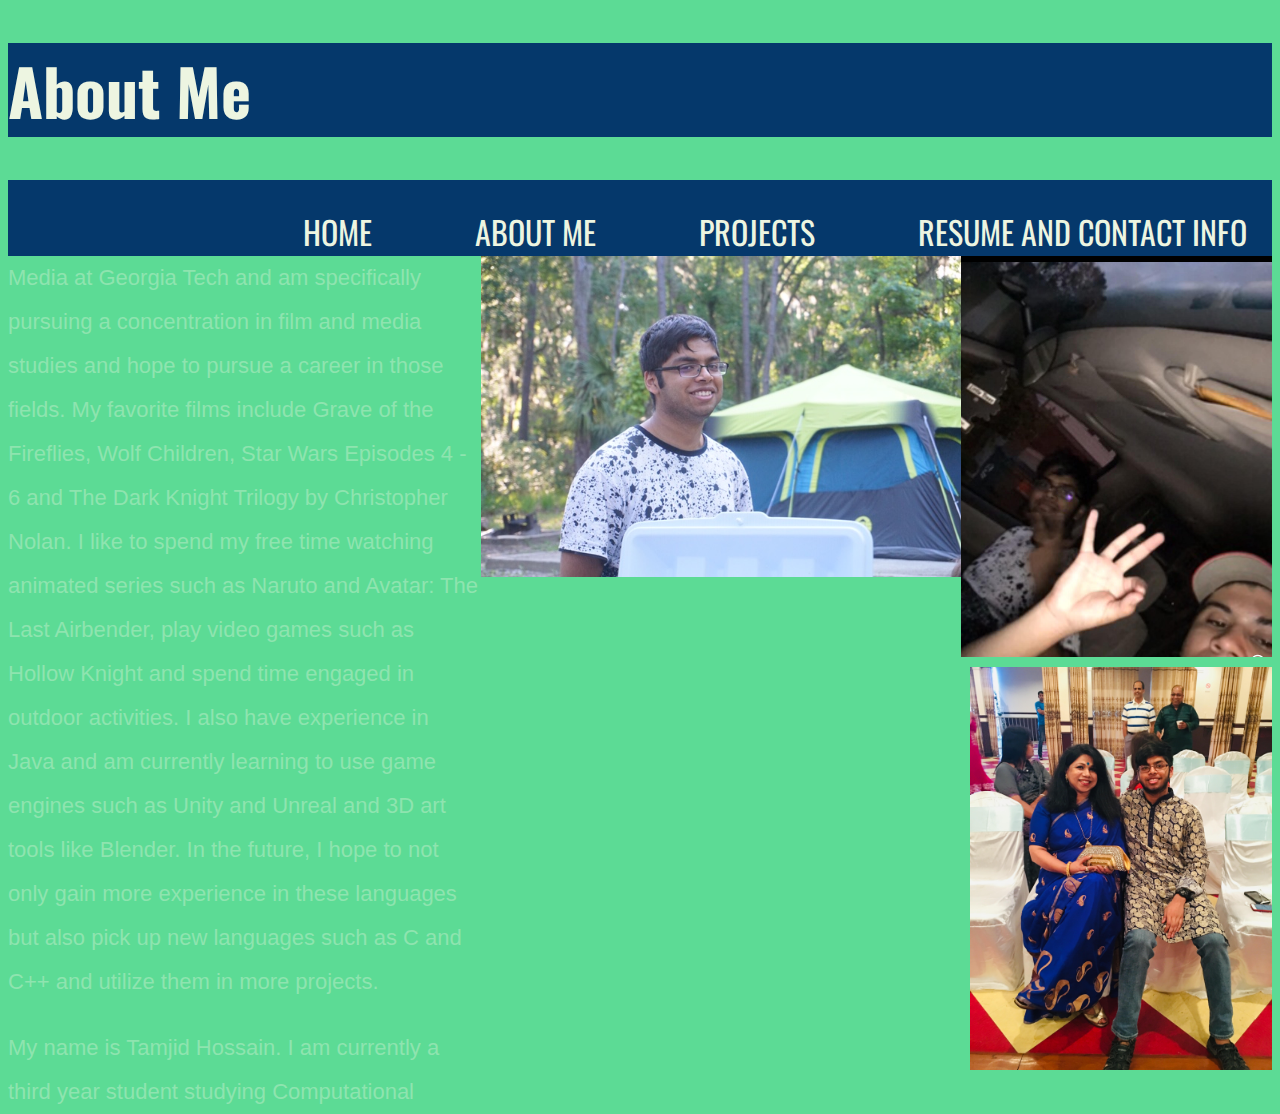
==== AboutMe.html @ 2fb70b3e "changed things around" ====
<!Doctype HTML>
<html lang="en">
    <head>
        <meta charset="utf-8">
        <title>Some info about me</title>
        <link rel ="stylesheet" href="styles.css">
         <link href="https://fonts.googleapis.com/css?family=Oswald&display=swap" rel="stylesheet">
    </head>
    <body>
        <h1>About Me</h1>
        <header>
            <nav>
                <ul>
                    <li><a href= "index.html"> Home </a></li>
                    <li><a href="AboutMe.html">About Me</a></li>
                    <li><a href="Projects.html">Projects </a></li> 
                    <li><a href="Resume.html"> Resume and Contact Info</a></li> 
                </ul>
            </nav>
        </header>
        <div class="wrap">
            <div class="text">
                    Media at Georgia Tech and am specifically pursuing a concentration in film and media studies and hope to pursue a career in those fields. My favorite films include Grave of the Fireflies, Wolf Children, Star Wars Episodes 4 - 6 and The Dark Knight Trilogy by Christopher Nolan. I like to spend my free time watching animated series such as Naruto and Avatar: The Last Airbender, play video games such as Hollow Knight and spend time engaged in outdoor activities. I also have experience in Java and am currently learning to use game engines such as Unity and Unreal and 3D art tools like Blender. In the future, I hope to not only gain more experience in these languages but also pick up new languages such as C and C++ and utilize them in more projects.
                <p class = "info">My name is Tamjid Hossain. I am currently a third year student studying Computational
                </p>
            </div>
            <div class="right">
                <img src="IMG_1909.JPG" alt="me" class="pic" width="480" height="321" >
            </div>
            <div>
            <img src="pic%20for%20about%20me.jpg" width="311" height="401">
                 </div>
        </div>
        <img src="pic%20of%20me.jpg" width="302" height="403" align="right">
    </body>
---- styles.css ----
.Home{
    background-image: url("background.jpg");
    background-position: center;
    background-size: cover;
}
body {
    background-color: #5CDB95;
    color: #EDF5E1;
    font-family: 'Oswald', sans-serif;
    font-size: 36px;
}
h1 {
    background-color: #05386B;
    font-size: 64px;
    color: #EDF5E1;
}
header {
    background-color: #05386B;
}
header::after {
    content:'';
    display: table;
    clear: right;
}
nav {
    float: right;
}
nav ul {
    margin: 0;
    padding: 0;
    list-style: none;
}
nav li {
    display: inline-block;
    margin-left: 70px;
    padding-top: 23px;
    padding-right: 25px;
}
nav a {
    color: #EDF5E1;
    text-decoration: none;
    text-transform: uppercase;
}
h2 {
   font-size: 128px;
    color:#379683;
}
.text {
    color: #8EE4AF;
    font-size: 22px;
    font-family: 'open sans', sans-serif;
    line-height: 2;
    max-width:500px;
    height: 100px;
}
a {
    font-size: 32px;
}
a:hover {
    background-color: black;
    color: white;
}
#Resume {
    font-size: 32px;
    color: #8EE4AF;
}
.Courses {
    font-size: 48px;
    color: darkmagenta;
}
.Project {
    display: grid;
    grid-template-columns: auto auto;
    justify-content: flex-start;
    grid-gap: 100px;
}
.wrap {
    display: flex;
    justify-content: space-around;
}
#CM {
    font-size: 48px;
    color: #05386B;
}
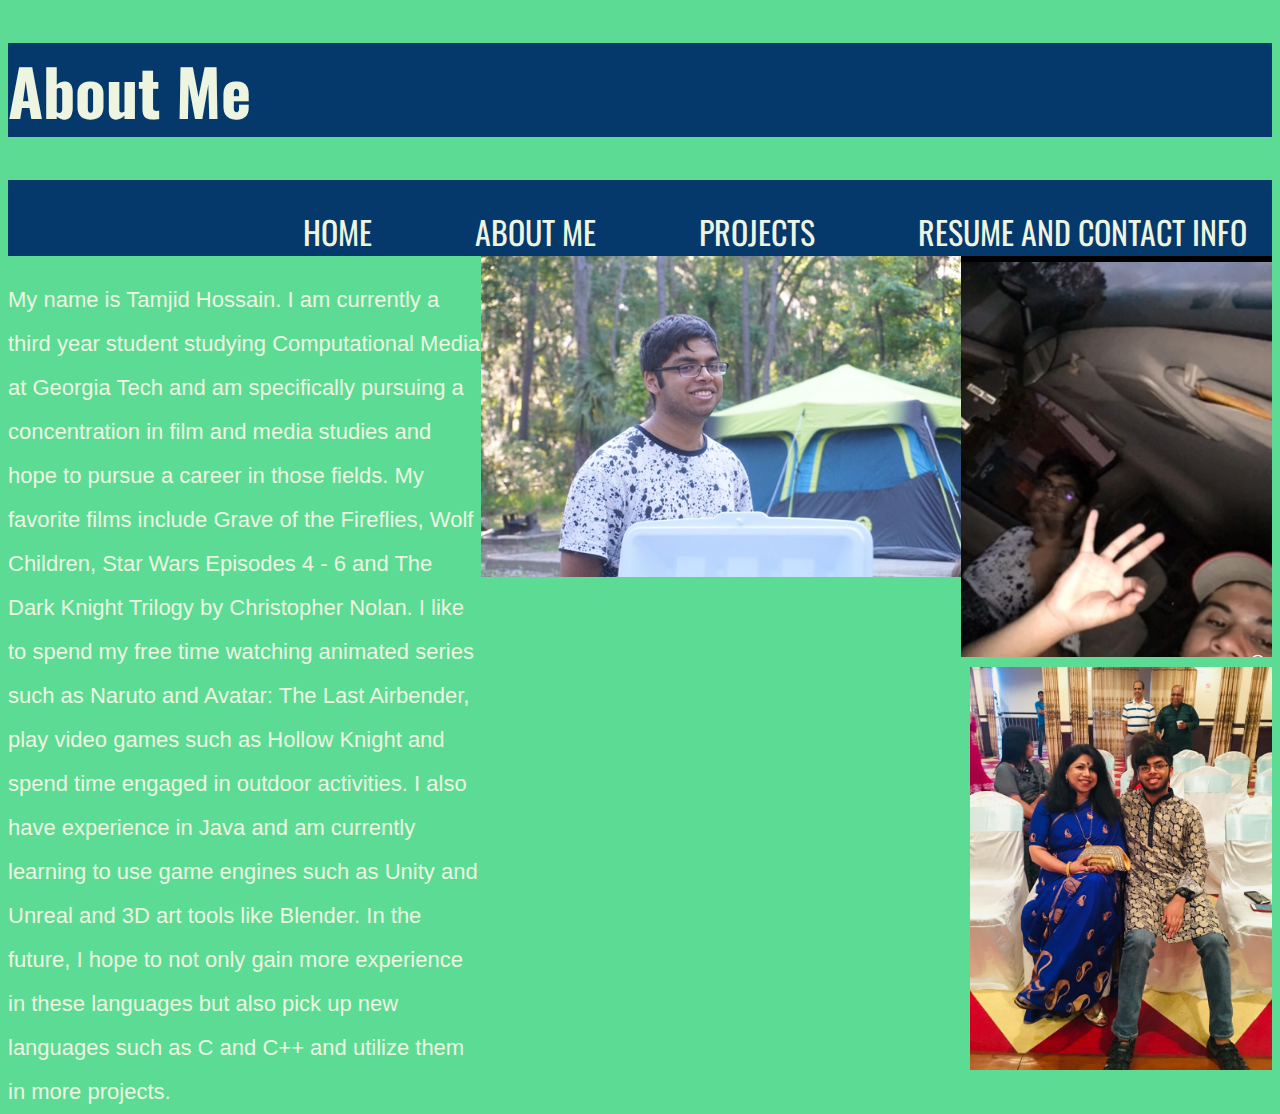
==== commit ef84552e: "Add files via upload" ====
--- a/AboutMe.html
+++ b/AboutMe.html
@@ -20,8 +20,8 @@
         </header>
         <div class="wrap">
             <div class="text">
-                    Media at Georgia Tech and am specifically pursuing a concentration in film and media studies and hope to pursue a career in those fields. My favorite films include Grave of the Fireflies, Wolf Children, Star Wars Episodes 4 - 6 and The Dark Knight Trilogy by Christopher Nolan. I like to spend my free time watching animated series such as Naruto and Avatar: The Last Airbender, play video games such as Hollow Knight and spend time engaged in outdoor activities. I also have experience in Java and am currently learning to use game engines such as Unity and Unreal and 3D art tools like Blender. In the future, I hope to not only gain more experience in these languages but also pick up new languages such as C and C++ and utilize them in more projects.
-                <p class = "info">My name is Tamjid Hossain. I am currently a third year student studying Computational
+                <p class = "info">My name  is Tamjid Hossain. I am currently a third year student studying Computational
+                Media at Georgia Tech and am specifically pursuing a concentration in film and media studies and hope to pursue a career in those fields. My favorite films include Grave of the Fireflies, Wolf Children, Star Wars Episodes 4 - 6 and The Dark Knight Trilogy by Christopher Nolan. I like to spend my free time watching animated series such as Naruto and Avatar: The Last Airbender, play video games such as Hollow Knight and spend time engaged in outdoor activities. I also have experience in Java and am currently learning to use game engines such as Unity and Unreal and 3D art tools like Blender. In the future, I hope to not only gain more experience in these languages but also pick up new languages such as C and C++ and utilize them in more projects.
                 </p>
             </div>
             <div class="right">
--- a/styles.css
+++ b/styles.css
@@ -47,7 +47,7 @@
     color:#379683;
 }
 .text {
-    color: #8EE4AF;
+    color: #EDF5E1;
     font-size: 22px;
     font-family: 'open sans', sans-serif;
     line-height: 2;
@@ -63,7 +63,7 @@
 }
 #Resume {
     font-size: 32px;
-    color: #8EE4AF;
+    color: #EDF5E1;
 }
 .Courses {
     font-size: 48px;
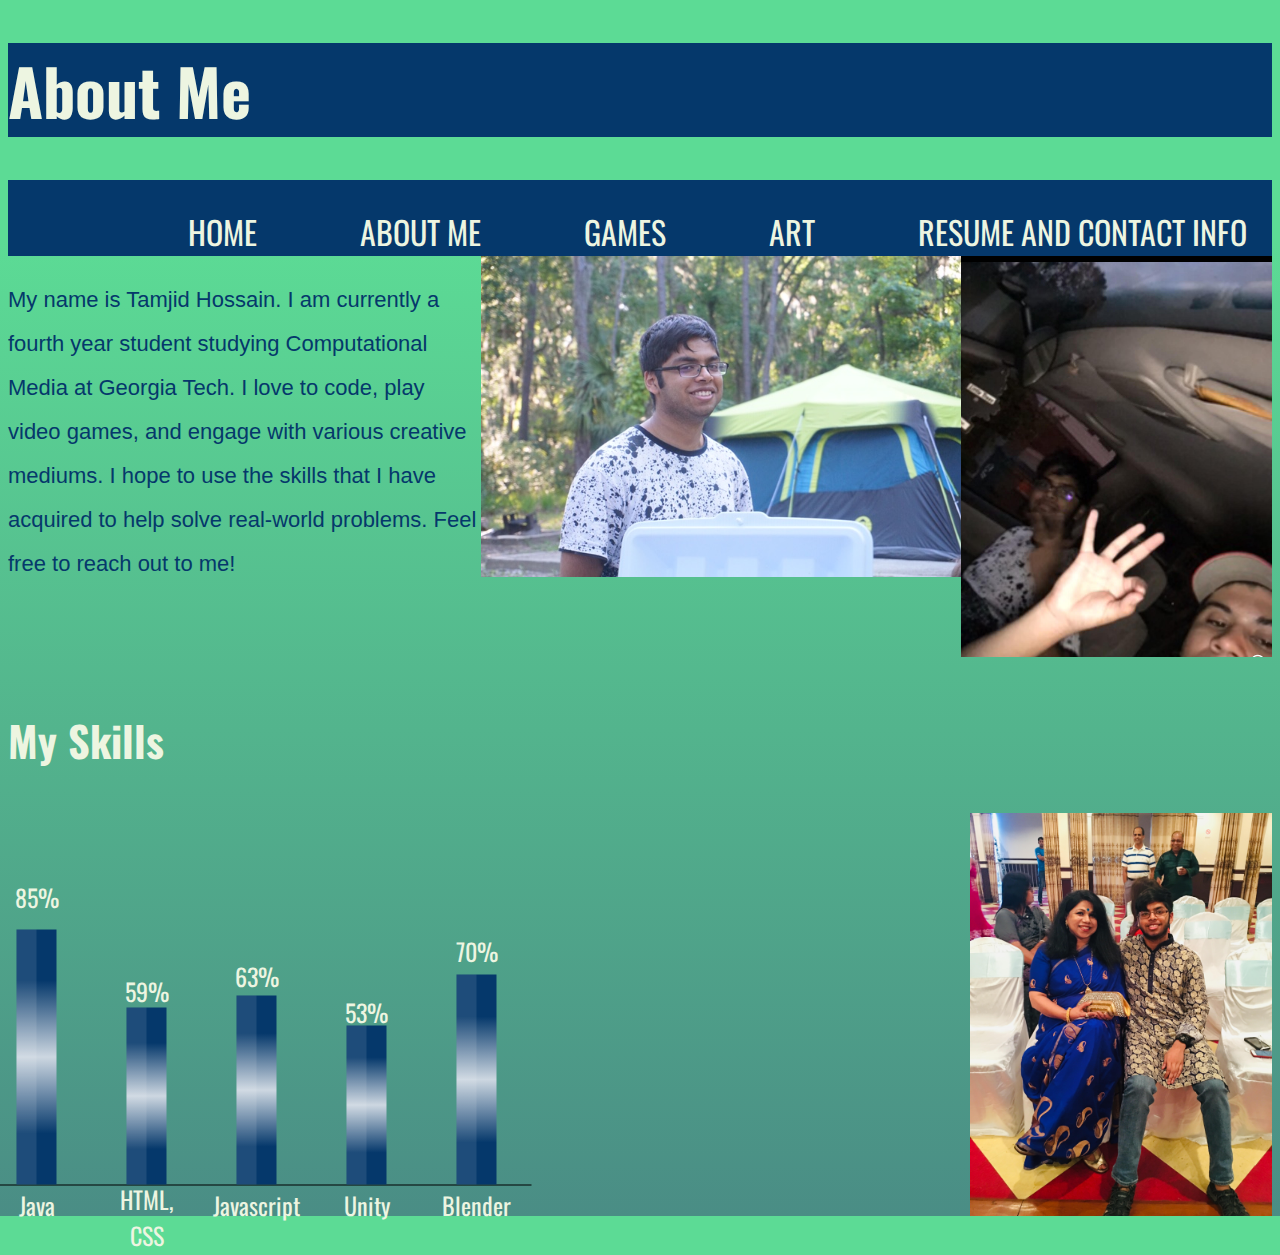
==== commit 9df01acc: "Restructured website" ====
--- a/AboutMe.html
+++ b/AboutMe.html
@@ -13,23 +13,60 @@
                 <ul>
                     <li><a href= "index.html"> Home </a></li>
                     <li><a href="AboutMe.html">About Me</a></li>
-                    <li><a href="Projects.html">Projects </a></li> 
+                    <li><a href="Games.html">Games </a></li>
+                    <li><a href="Art.html">Art</a></li>
                     <li><a href="Resume.html"> Resume and Contact Info</a></li> 
                 </ul>
             </nav>
         </header>
         <div class="wrap">
             <div class="text">
-                <p class = "info">My name  is Tamjid Hossain. I am currently a third year student studying Computational
-                Media at Georgia Tech and am specifically pursuing a concentration in film and media studies and hope to pursue a career in those fields. My favorite films include Grave of the Fireflies, Wolf Children, Star Wars Episodes 4 - 6 and The Dark Knight Trilogy by Christopher Nolan. I like to spend my free time watching animated series such as Naruto and Avatar: The Last Airbender, play video games such as Hollow Knight and spend time engaged in outdoor activities. I also have experience in Java and am currently learning to use game engines such as Unity and Unreal and 3D art tools like Blender. In the future, I hope to not only gain more experience in these languages but also pick up new languages such as C and C++ and utilize them in more projects.
+                <p class>My name  is Tamjid Hossain. I am currently a fourth year student studying Computational
+                Media at Georgia Tech. I love to code, play video games, and engage with various creative mediums. I hope to use the skills that I have acquired to help solve real-world problems. Feel free to reach out to me!
                 </p>
-            </div>
+            </div> 
             <div class="right">
                 <img src="IMG_1909.JPG" alt="me" class="pic" width="480" height="321" >
             </div>
             <div>
-            <img src="pic%20for%20about%20me.jpg" width="311" height="401">
-                 </div>
+              <img src="pic%20for%20about%20me.jpg" width="311" height="401">
+            </div>
         </div>
+            <h3>My Skills</h3>
+            <div class="box">
+              <div class="skills">
+                <div class="graph" style="height: 85%;">
+                  <div class="percent"> 85%</div>
+                </div>
+                <div class="home"> Java</div>
+              </div>
+              <div class="skills">
+                <div class="graph" style="height: 59%;">
+                  <div class="percent"> 59%</div>
+                </div>
+                <div class="home" id="web"> HTML, CSS</div>
+              </div>
+              <div class="skills">
+                <div class="graph" style="height: 63%;">
+                  <div class="percent"> 63%</div>
+                </div>
+                <div class="home"> Javascript</div>
+              </div>
+              <div class="skills">
+                <div class="graph" style="height: 53%;">
+                  <div class="percent"> 53%</div>
+                </div>
+                <div class="home"> Unity</div>
+              </div>
+                <div class="skills">
+                <div class="graph" style="height: 70%;">
+                  <div class="percent"> 70%</div>
+                </div>
+                <div class="home"> Blender</div>
+              </div>
+            </div>
+      <div>
         <img src="pic%20of%20me.jpg" width="302" height="403" align="right">
-    </body>+      </div>
+    </body>
+</html>--- a/styles.css
+++ b/styles.css
@@ -1,86 +1,175 @@
-
-.Home{
-    background-image: url("background.jpg");
-    background-position: center;
-    background-size: cover;
+body {
+  background: linear-gradient(to bottom, #5CDB95 20%, #4a8d85 100%);
+  background-position: center;
+  background-size: cover;
+  color: #EDF5E1;
+  font-family: 'Oswald', sans-serif;
+  font-size: 36px;
 }
-body {
-    background-color: #5CDB95;
-    color: #EDF5E1;
-    font-family: 'Oswald', sans-serif;
-    font-size: 36px;
+a {
+  font-size: 32px;
+}
+a:hover {
+  background-color: #EDF5E1;
+  color: #05386B;
+}
+a:active {
+  background-color: #379683;
+  color: #EDF5E1;
+}
+.box {
+  position: absolute;
+  top: 115%;
+  left: 20%;
+  transform: translate(-50%, -50%);
+  width: 550px;
+  height: 300px;
+  background: transparent;
+  border-bottom: 1px solid #000;
+  border-left: 1px solid #000;
+  display: flex;
+}
+.box .skills {
+  position: relative;
+  flex: 1;
+  text-align: center;
+  font-size: 24px;
+}
+.box .skills .graph {
+  position: absolute;
+  width: 40px;
+  background: rgba(5,56,107,1);
+  bottom: 0;
+  left: 50%;
+  transform: translateX(-50%);
+  background: linear-gradient(to top, #05386B 20%, #cdd7e1 50%, #05386B 80%);
+}
+.box .skills .graph::before{
+  content: '';
+  position: absolute;
+  top: 2px;
+  left: 2px;
+  right: 2px;
+  bottom: 0;
+}
+.box .skills .graph::after {
+  content: '';
+  position: absolute;
+  top: 0;
+  left: 0;
+  width: 50%;
+  height: 100%;
+  background: rgba(255,255,255,0.1); 
+}
+.box .skills .graph .percent {
+  position: absolute;
+  top: -20%;
+  left: 50%;
+  transform: translateX(-50%);
+  text-align: center;
+}
+.box .skills .home {
+  position: absolute;
+  bottom: -40px;
+  left: 50%;
+  transform: translateX(-50%);
+  text-align: center;
+  padding: 2px 6px;
+  border-radius: 4px;
+}
+#web {
+  position: absolute;
+  bottom: -70px;
+  left: 50%;
+  transform: translateX(-50%);
+  text-align: center;
+  padding: 2px 6px;
+  border-radius: 4px;
 }
 h1 {
-    background-color: #05386B;
-    font-size: 64px;
-    color: #EDF5E1;
+  background-color: #05386B;
+  font-size: 64px;
+  color: #EDF5E1;
+}
+h2 {
+  font-size: 128px;
+  color:#379683;
 }
 header {
-    background-color: #05386B;
+  background-color: #05386B;
 }
 header::after {
-    content:'';
-    display: table;
-    clear: right;
+  content:'';
+  display: table;
+  clear: right;
 }
 nav {
-    float: right;
+  float: right;
+}
+nav a {
+  color: #EDF5E1;
+  text-decoration: none;
+  text-transform: uppercase;
+}
+nav li {
+  display: inline-block;
+  margin-left: 70px;
+  padding-top: 23px;
+  padding-right: 25px;
 }
 nav ul {
-    margin: 0;
-    padding: 0;
-    list-style: none;
+  margin: 0;
+  padding: 0;
+  list-style: none;
 }
-nav li {
-    display: inline-block;
-    margin-left: 70px;
-    padding-top: 23px;
-    padding-right: 25px;
+.description {
+  font-size: 24px;
 }
-nav a {
-    color: #EDF5E1;
-    text-decoration: none;
-    text-transform: uppercase;
+.Courses {
+  font-size: 48px;
+  color: darkblue;
 }
-h2 {
-   font-size: 128px;
-    color:#379683;
+.Home{
+  background-image: url("background.jpg");
+  background-position: center;
+  background-size: cover;
+}
+.link {
+  font-size: 36px;
+  color: #379683;
+}
+.link:hover {
+  background-color: #8EE4AD;
+  color: #05386B;
+}
+.link:active {
+  background-color: #5CDB95;
+  color: #05386B;
+}
+
+.Project {
+  display: grid;
+  grid-template-columns: auto auto;
+  justify-content: flex-start;
+  grid-gap: 100px;
 }
 .text {
-    color: #EDF5E1;
-    font-size: 22px;
-    font-family: 'open sans', sans-serif;
-    line-height: 2;
-    max-width:500px;
-    height: 100px;
+  color: #05386B;
+  font-size: 22px;
+  font-family: 'open sans', sans-serif;
+  line-height: 2;
+  max-width:500px;
+  height: 75px;
 }
-a {
-    font-size: 32px;
+.wrap {
+  display: flex;
+  justify-content: space-around;
 }
-a:hover {
-    background-color: black;
-    color: white;
+#CM {
+  font-size: 48px;
+  color: #05386B;
 }
 #Resume {
-    font-size: 32px;
-    color: #EDF5E1;
+  font-size: 48px;
+  color: #05386B;
 }
-.Courses {
-    font-size: 48px;
-    color: darkmagenta;
-}
-.Project {
-    display: grid;
-    grid-template-columns: auto auto;
-    justify-content: flex-start;
-    grid-gap: 100px;
-}
-.wrap {
-    display: flex;
-    justify-content: space-around;
-}
-#CM {
-    font-size: 48px;
-    color: #05386B;
-}
-
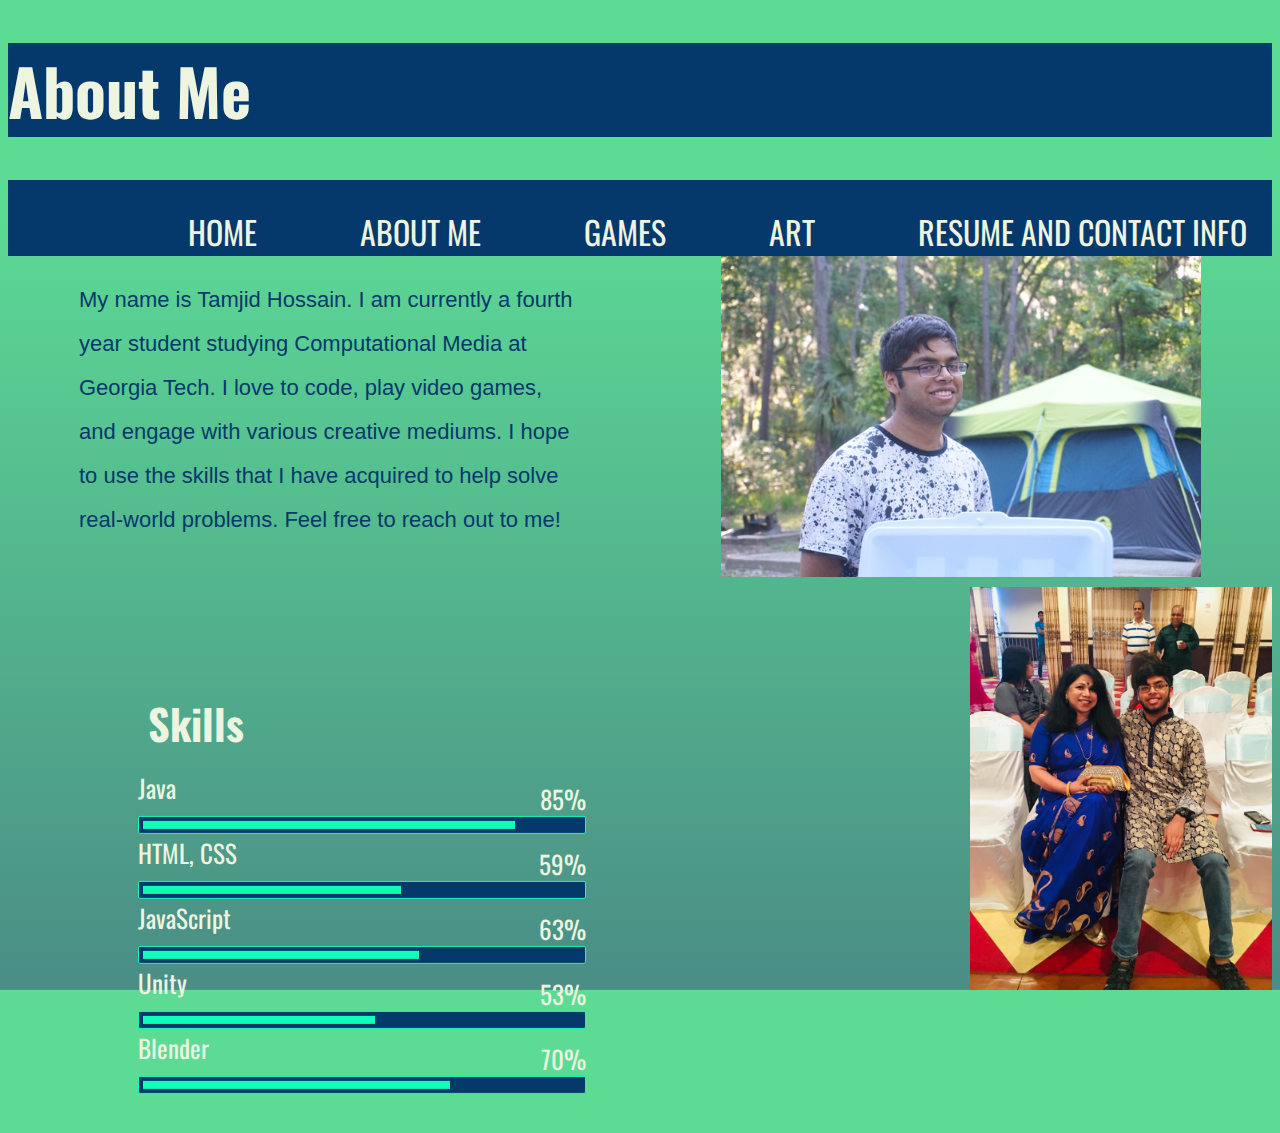
==== commit 6e5f44e2: "Continued redesigning the site" ====
--- a/AboutMe.html
+++ b/AboutMe.html
@@ -2,71 +2,107 @@
 <html lang="en">
     <head>
         <meta charset="utf-8">
-        <title>Some info about me</title>
+        <title>Some information about me</title>
         <link rel ="stylesheet" href="styles.css">
          <link href="https://fonts.googleapis.com/css?family=Oswald&display=swap" rel="stylesheet">
     </head>
     <body>
-        <h1>About Me</h1>
-        <header>
-            <nav>
-                <ul>
-                    <li><a href= "index.html"> Home </a></li>
-                    <li><a href="AboutMe.html">About Me</a></li>
-                    <li><a href="Games.html">Games </a></li>
-                    <li><a href="Art.html">Art</a></li>
-                    <li><a href="Resume.html"> Resume and Contact Info</a></li> 
-                </ul>
-            </nav>
-        </header>
-        <div class="wrap">
-            <div class="text">
-                <p class>My name  is Tamjid Hossain. I am currently a fourth year student studying Computational
-                Media at Georgia Tech. I love to code, play video games, and engage with various creative mediums. I hope to use the skills that I have acquired to help solve real-world problems. Feel free to reach out to me!
-                </p>
-            </div> 
-            <div class="right">
-                <img src="IMG_1909.JPG" alt="me" class="pic" width="480" height="321" >
-            </div>
-            <div>
-              <img src="pic%20for%20about%20me.jpg" width="311" height="401">
-            </div>
+      <h1>About Me</h1>
+      <header>
+          <nav>
+              <ul>
+                  <li><a href= "index.html"> Home </a></li>
+                  <li><a href="AboutMe.html">About Me</a></li>
+                  <li><a href="Games.html">Games </a></li>
+                  <li><a href="Art.html">Art</a></li>
+                  <li><a href="Resume.html"> Resume and Contact Info</a></li> 
+              </ul>
+          </nav>
+      </header>
+      <div class="wrap">
+          <div class="text">
+              <p class>My name  is Tamjid Hossain. I am currently a fourth year student studying Computational
+              Media at Georgia Tech. I love to code, play video games, and engage with various creative mediums. I hope to use the skills that I have acquired to help solve real-world problems. Feel free to reach out to me!
+              </p>
+          </div> 
+          <div class="right">
+              <img src="IMG_1909.JPG" alt="me" class="pic" width="480" height="321" >
+          </div>
+      </div>
+      <div class="center">
+        <h3>Skills</h3>
+        <div class="skillBox">
+          <p>Java</p>
+          <p>85%</p>
+          <div class="skill">
+            <div class="skill_level" style="width: 85%"></div>
+          </div>
         </div>
-            <h3>My Skills</h3>
-            <div class="box">
-              <div class="skills">
-                <div class="graph" style="height: 85%;">
-                  <div class="percent"> 85%</div>
-                </div>
-                <div class="home"> Java</div>
-              </div>
-              <div class="skills">
-                <div class="graph" style="height: 59%;">
-                  <div class="percent"> 59%</div>
-                </div>
-                <div class="home" id="web"> HTML, CSS</div>
-              </div>
-              <div class="skills">
-                <div class="graph" style="height: 63%;">
-                  <div class="percent"> 63%</div>
-                </div>
-                <div class="home"> Javascript</div>
-              </div>
-              <div class="skills">
-                <div class="graph" style="height: 53%;">
-                  <div class="percent"> 53%</div>
-                </div>
-                <div class="home"> Unity</div>
-              </div>
-                <div class="skills">
-                <div class="graph" style="height: 70%;">
-                  <div class="percent"> 70%</div>
-                </div>
-                <div class="home"> Blender</div>
-              </div>
-            </div>
-      <div>
-        <img src="pic%20of%20me.jpg" width="302" height="403" align="right">
+        <div class="skillBox">
+          <p>HTML, CSS</p>
+          <p>59%</p>
+          <div class="skill">
+            <div class="skill_level" style="width: 59%"></div>
+          </div>
+        </div>
+        <div class="skillBox">
+          <p>JavaScript</p>
+          <p>63%</p>
+          <div class="skill">
+            <div class="skill_level" style="width: 63%"></div>
+          </div>
+        </div>
+        <div class="skillBox">
+          <p>Unity</p>
+          <p>53%</p>
+          <div class="skill">
+            <div class="skill_level" style="width: 53%"></div>
+          </div>
+        </div>
+        <div class="skillBox">
+          <p>Blender</p>
+          <p>70%</p>
+          <div class="skill">
+            <div class="skill_level" style="width: 70%"></div>
+          </div>
+        </div>
       </div>
-    </body>
+<!--
+      <div class="box">
+        <div class="skills">
+          <div class="graph" style="height: 85%;">
+            <div class="percent"> 85%</div>
+          </div>
+          <div class="home"> Java</div>
+        </div>
+        <div class="skills">
+          <div class="graph" style="height: 59%;">
+            <div class="percent"> 59%</div>
+          </div>
+          <div class="home" id="web"> HTML, CSS</div>
+        </div>
+        <div class="skills">
+          <div class="graph" style="height: 63%;">
+            <div class="percent"> 63%</div>
+          </div>
+          <div class="home"> Javascript</div>
+        </div>
+        <div class="skills">
+          <div class="graph" style="height: 53%;">
+            <div class="percent"> 53%</div>
+          </div>
+          <div class="home"> Unity</div>
+        </div>
+          <div class="skills">
+          <div class="graph" style="height: 70%;">
+            <div class="percent"> 70%</div>
+          </div>
+          <div class="home"> Blender</div>
+        </div>
+      </div>
+-->
+    <div>
+      <img src="pic%20of%20me.jpg" width="302" height="403" align="right">
+    </div>
+  </body>
 </html>--- a/styles.css
+++ b/styles.css
@@ -17,65 +17,39 @@
   background-color: #379683;
   color: #EDF5E1;
 }
-.box {
+.center {
+  width: 35%;
   position: absolute;
-  top: 115%;
-  left: 20%;
-  transform: translate(-50%, -50%);
-  width: 550px;
-  height: 300px;
-  background: transparent;
-  border-bottom: 1px solid #000;
-  border-left: 1px solid #000;
-  display: flex;
+  top: 97%;
+  left: 10%;
+  transform: translate(0%, -50%);
+  padding: 10px;
 }
-.box .skills {
+.skillbox {
+  box-sizing: border-box;
+  width: 100%;
+  margin: 10px 0;
+}
+.skillBox p {
+  margin: 0 0 10px;
+  font-size: 25px;
+}
+.skillBox p:nth-child(2) {
+  float: right;
   position: relative;
-  flex: 1;
-  text-align: center;
-  font-size: 24px;
+  top: -36px;
 }
-.box .skills .graph {
-  position: absolute;
-  width: 40px;
+.skill {
   background: rgba(5,56,107,1);
-  bottom: 0;
-  left: 50%;
-  transform: translateX(-50%);
-  background: linear-gradient(to top, #05386B 20%, #cdd7e1 50%, #05386B 80%);
+  padding: 4px;
+  box-sizing: border-box;
+  border: 1px solid #0fffb7;
+  border-radius: 2px;
 }
-.box .skills .graph::before{
-  content: '';
-  position: absolute;
-  top: 2px;
-  left: 2px;
-  right: 2px;
-  bottom: 0;
-}
-.box .skills .graph::after {
-  content: '';
-  position: absolute;
-  top: 0;
-  left: 0;
-  width: 50%;
-  height: 100%;
-  background: rgba(255,255,255,0.1); 
-}
-.box .skills .graph .percent {
-  position: absolute;
-  top: -20%;
-  left: 50%;
-  transform: translateX(-50%);
-  text-align: center;
-}
-.box .skills .home {
-  position: absolute;
-  bottom: -40px;
-  left: 50%;
-  transform: translateX(-50%);
-  text-align: center;
-  padding: 2px 6px;
-  border-radius: 4px;
+.skill_level {
+  background: #0fffb7;
+  width: 100%;
+  height: 8px;
 }
 #web {
   position: absolute;
@@ -92,8 +66,26 @@
   color: #EDF5E1;
 }
 h2 {
+  position: relative;
+  top: 35%;
   font-size: 128px;
-  color:#379683;
+  color: rgba(230,240,170,1);
+  left: 80px;
+  width: 1000px;
+}
+h3 {
+  position: relative;
+  bottom: 5px;
+  top: 27px;
+  margin-left: 10px;
+}
+h4 {
+  position: relative;
+  font-size: 64px;
+  font-family: 'Pattaya', sans-serif;
+  margin-left: 43%;
+  bottom: 20px;
+  color: rgba(210,220,130,1);
 }
 header {
   background-color: #05386B;
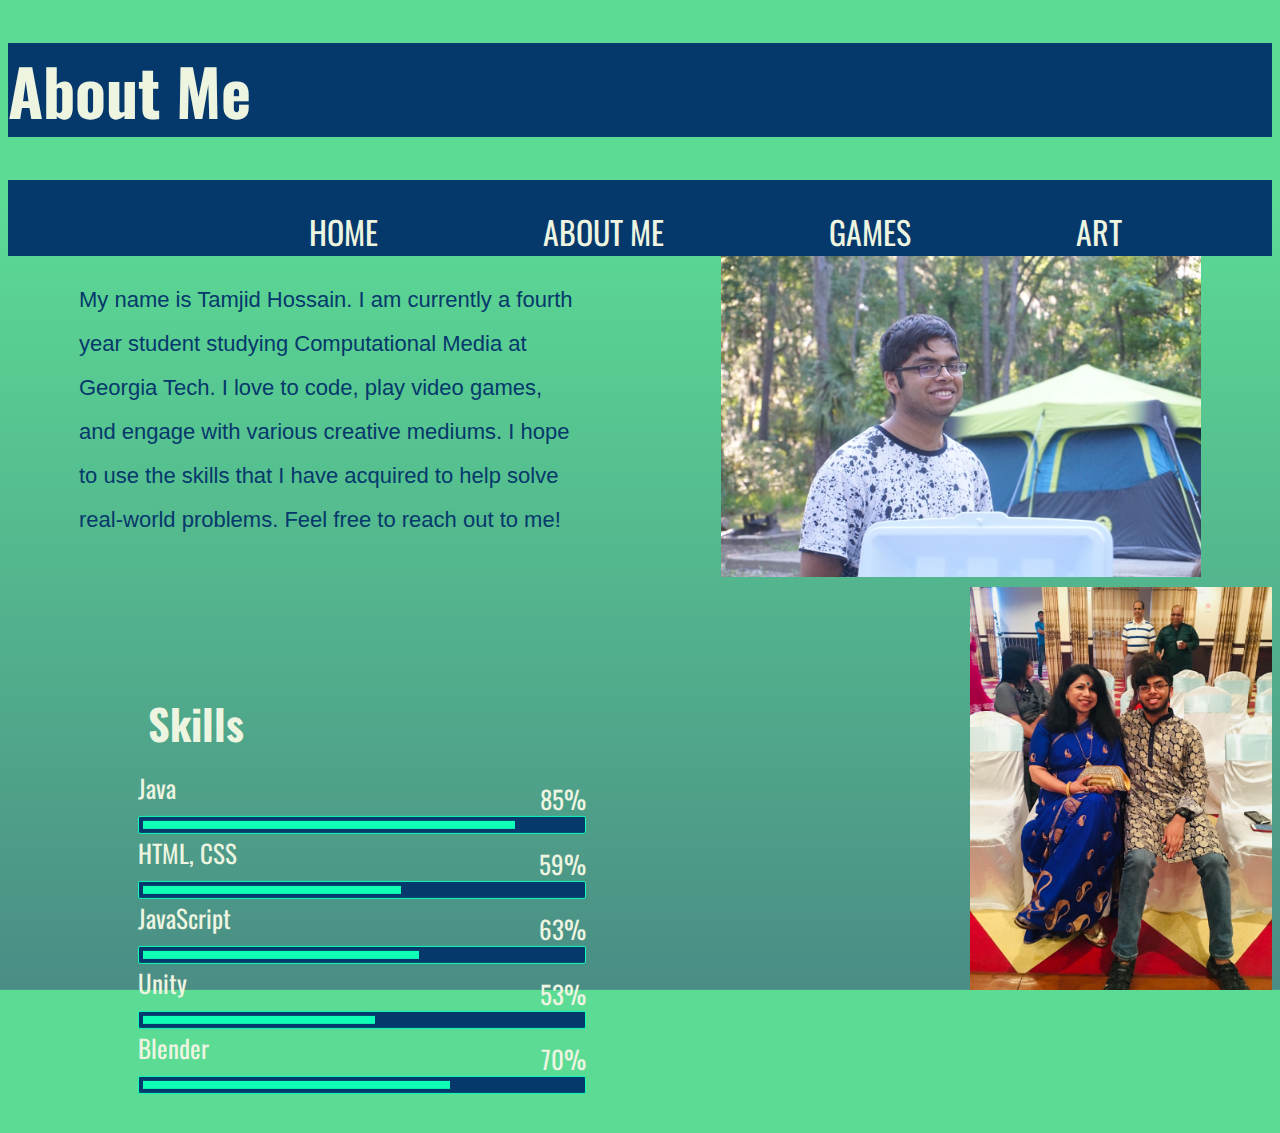
==== commit 68582bd5: "Added in art pieces and restructured files" ====
--- a/AboutMe.html
+++ b/AboutMe.html
@@ -4,7 +4,8 @@
         <meta charset="utf-8">
         <title>Some information about me</title>
         <link rel ="stylesheet" href="styles.css">
-         <link href="https://fonts.googleapis.com/css?family=Oswald&display=swap" rel="stylesheet">
+        <link href="https://fonts.googleapis.com/css?family=Oswald&display=swap" rel="stylesheet">
+        <link href="https://fonts.googleapis.com/css2?family=KoHo&display=swap" rel="stylesheet">
     </head>
     <body>
       <h1>About Me</h1>
@@ -15,7 +16,6 @@
                   <li><a href="AboutMe.html">About Me</a></li>
                   <li><a href="Games.html">Games </a></li>
                   <li><a href="Art.html">Art</a></li>
-                  <li><a href="Resume.html"> Resume and Contact Info</a></li> 
               </ul>
           </nav>
       </header>
--- a/styles.css
+++ b/styles.css
@@ -102,12 +102,13 @@
   color: #EDF5E1;
   text-decoration: none;
   text-transform: uppercase;
+  font-size: 32px;
 }
 nav li {
   display: inline-block;
-  margin-left: 70px;
+  margin-left: 7px;
   padding-top: 23px;
-  padding-right: 25px;
+  padding-right: 150px;
 }
 nav ul {
   margin: 0;
@@ -115,11 +116,15 @@
   list-style: none;
 }
 .description {
+  font-family: 'KoHo', sans-serif;
   font-size: 24px;
+  color: #05386B;
+  width: 750px;
 }
 .Courses {
-  font-size: 48px;
+  font-size: 60px;
   color: darkblue;
+  margin-left: 15px;
 }
 .Home{
   background-image: url("background.jpg");
@@ -144,6 +149,13 @@
   grid-template-columns: auto auto;
   justify-content: flex-start;
   grid-gap: 100px;
+  margin-left: 15px;
+}
+.Project .name {
+  font-size: 50px;
+  text-decoration: underline;
+  text-decoration-color: #EDF5E1;
+  line-height: 10px;
 }
 .text {
   color: #05386B;
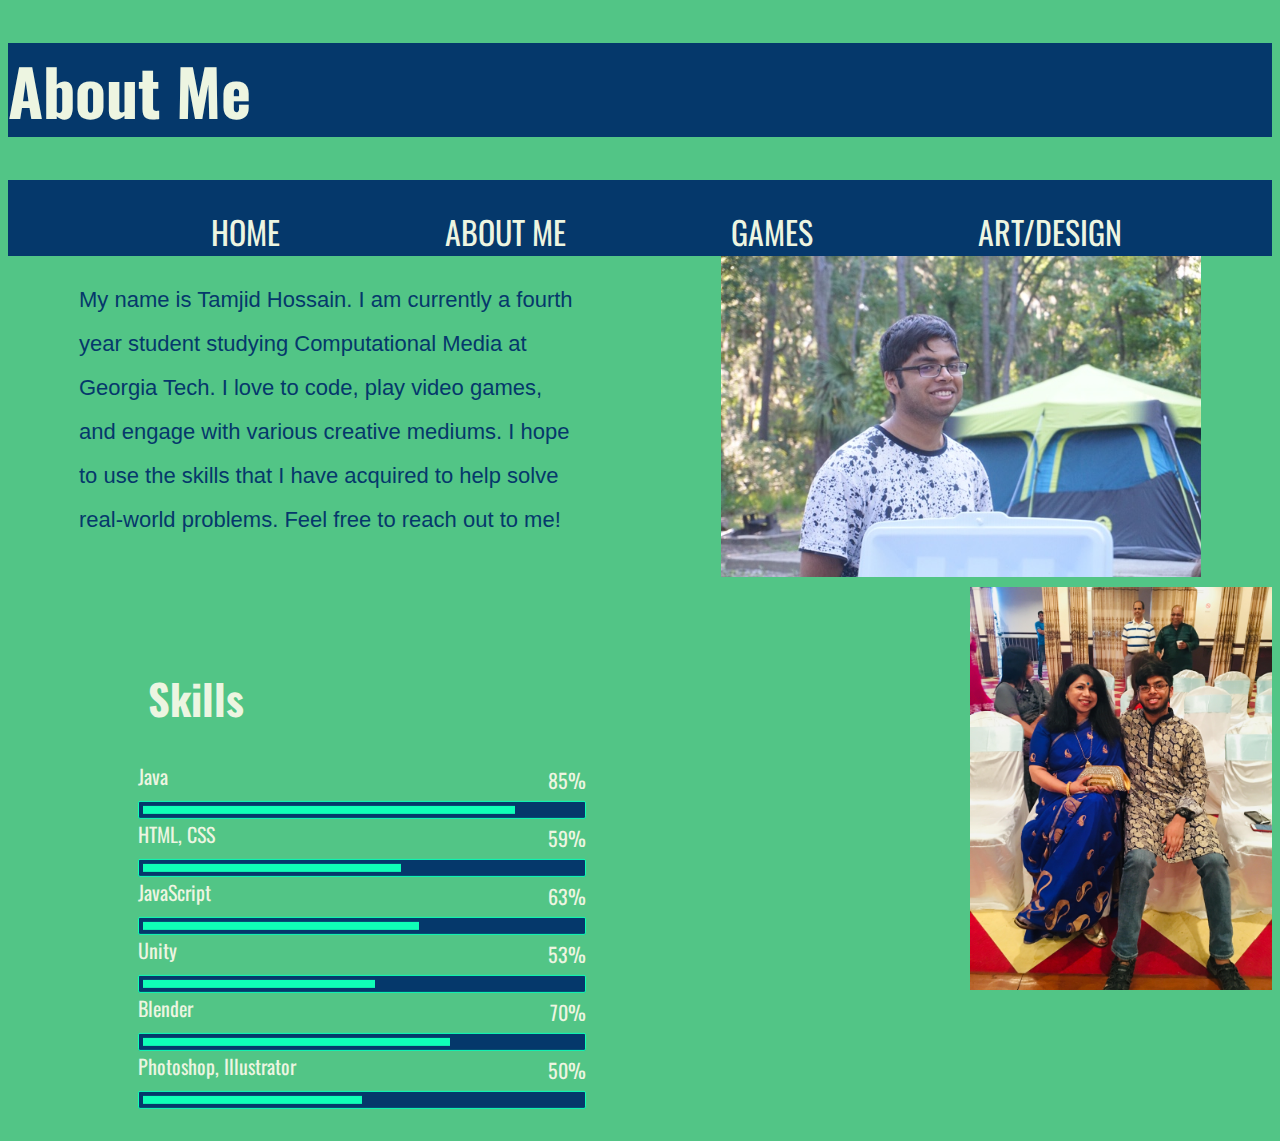
==== commit 82779627: "Another update to the site" ====
--- a/AboutMe.html
+++ b/AboutMe.html
@@ -15,7 +15,7 @@
                   <li><a href= "index.html"> Home </a></li>
                   <li><a href="AboutMe.html">About Me</a></li>
                   <li><a href="Games.html">Games </a></li>
-                  <li><a href="Art.html">Art</a></li>
+                  <li><a href="Art.html">Art/Design</a></li>
               </ul>
           </nav>
       </header>
@@ -66,41 +66,14 @@
             <div class="skill_level" style="width: 70%"></div>
           </div>
         </div>
-      </div>
-<!--
-      <div class="box">
-        <div class="skills">
-          <div class="graph" style="height: 85%;">
-            <div class="percent"> 85%</div>
+        <div class="skillBox">
+          <p>Photoshop, Illustrator</p>
+          <p>50%</p>
+          <div class="skill">
+            <div class="skill_level" style="width: 50%"></div>
           </div>
-          <div class="home"> Java</div>
-        </div>
-        <div class="skills">
-          <div class="graph" style="height: 59%;">
-            <div class="percent"> 59%</div>
-          </div>
-          <div class="home" id="web"> HTML, CSS</div>
-        </div>
-        <div class="skills">
-          <div class="graph" style="height: 63%;">
-            <div class="percent"> 63%</div>
-          </div>
-          <div class="home"> Javascript</div>
-        </div>
-        <div class="skills">
-          <div class="graph" style="height: 53%;">
-            <div class="percent"> 53%</div>
-          </div>
-          <div class="home"> Unity</div>
-        </div>
-          <div class="skills">
-          <div class="graph" style="height: 70%;">
-            <div class="percent"> 70%</div>
-          </div>
-          <div class="home"> Blender</div>
         </div>
       </div>
--->
     <div>
       <img src="pic%20of%20me.jpg" width="302" height="403" align="right">
     </div>
--- a/styles.css
+++ b/styles.css
@@ -1,5 +1,7 @@
 body {
-  background: linear-gradient(to bottom, #5CDB95 20%, #4a8d85 100%);
+/*  background: linear-gradient(to bottom, #5CDB95 20%, #4a8d85 100%);*/
+  background: #52c586;
+/*  background: #6BB261;*/
   background-position: center;
   background-size: cover;
   color: #EDF5E1;
@@ -28,11 +30,11 @@
 .skillbox {
   box-sizing: border-box;
   width: 100%;
-  margin: 10px 0;
+  margin: 5px 0;
 }
 .skillBox p {
   margin: 0 0 10px;
-  font-size: 25px;
+  font-size: 20px;
 }
 .skillBox p:nth-child(2) {
   float: right;
@@ -76,7 +78,7 @@
 h3 {
   position: relative;
   bottom: 5px;
-  top: 27px;
+  top: 10px;
   margin-left: 10px;
 }
 h4 {
@@ -152,7 +154,7 @@
   margin-left: 15px;
 }
 .Project .name {
-  font-size: 50px;
+  font-size: 55px;
   text-decoration: underline;
   text-decoration-color: #EDF5E1;
   line-height: 10px;
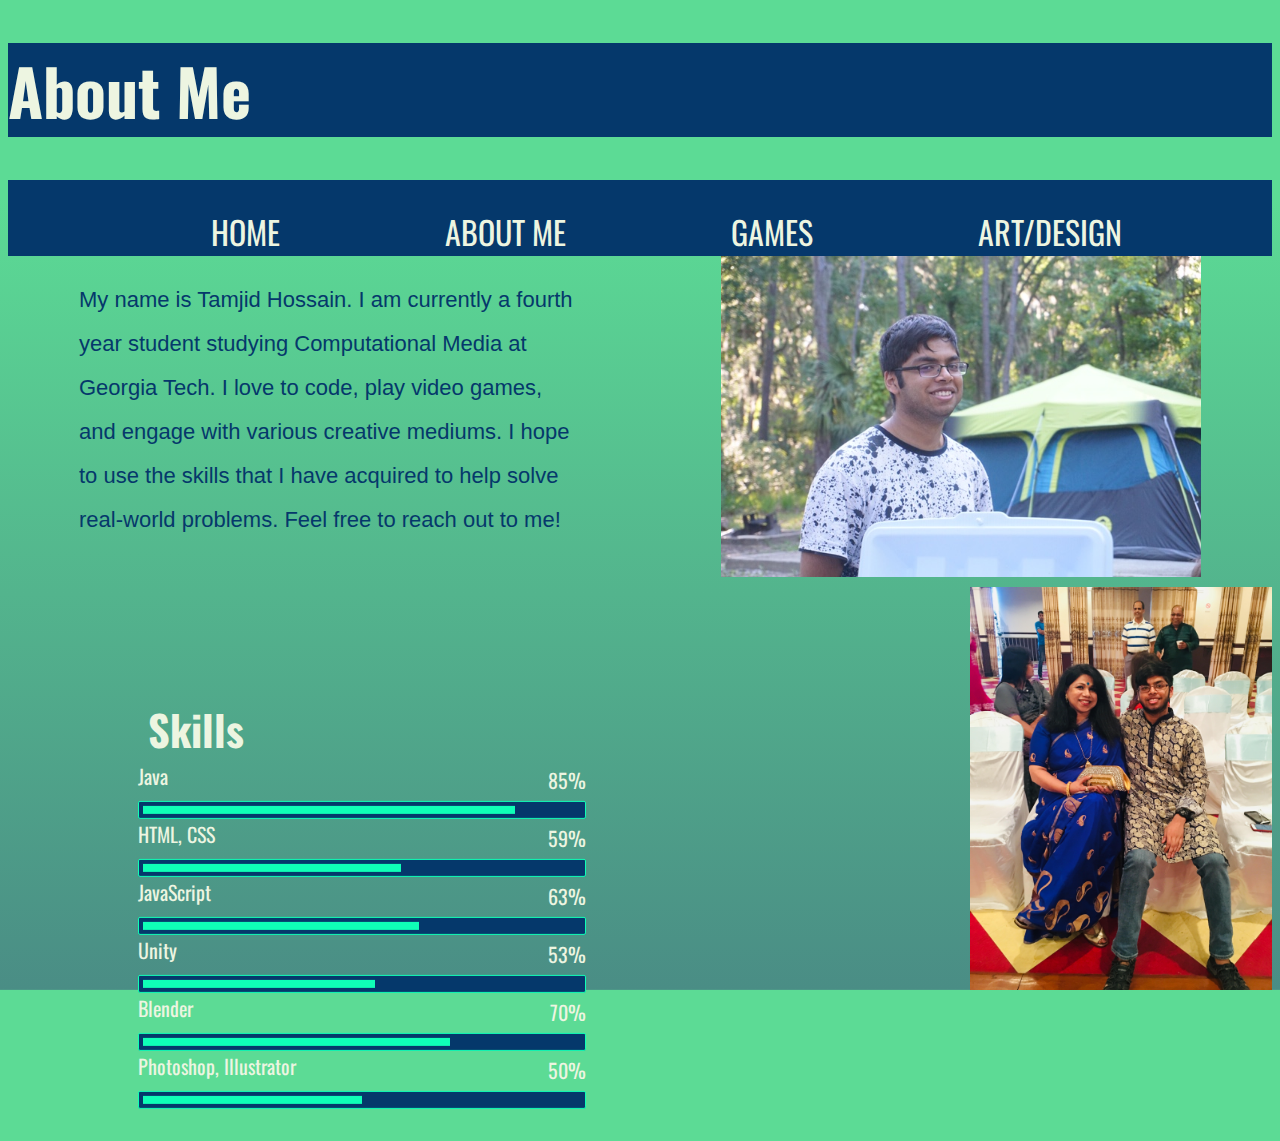
==== commit df6ce9bb: "another quick update" ====
--- a/AboutMe.html
+++ b/AboutMe.html
@@ -30,7 +30,7 @@
           </div>
       </div>
       <div class="center">
-        <h3>Skills</h3>
+        <h3 class="skillTitle">Skills</h3>
         <div class="skillBox">
           <p>Java</p>
           <p>85%</p>
--- a/styles.css
+++ b/styles.css
@@ -1,6 +1,6 @@
 body {
-/*  background: linear-gradient(to bottom, #5CDB95 20%, #4a8d85 100%);*/
-  background: #52c586;
+  background: linear-gradient(to bottom, #5CDB95 20%, #4a8d85 100%);
+/*  background: #52c586;*/
 /*  background: #6BB261;*/
   background-position: center;
   background-size: cover;
@@ -27,7 +27,12 @@
   transform: translate(0%, -50%);
   padding: 10px;
 }
+.skillTitle {
+  transform: translate(0%, 50%);
+  bottom: 90%;
+}
 .skillbox {
+  transform: translate(0%, 40%);
   box-sizing: border-box;
   width: 100%;
   margin: 5px 0;
